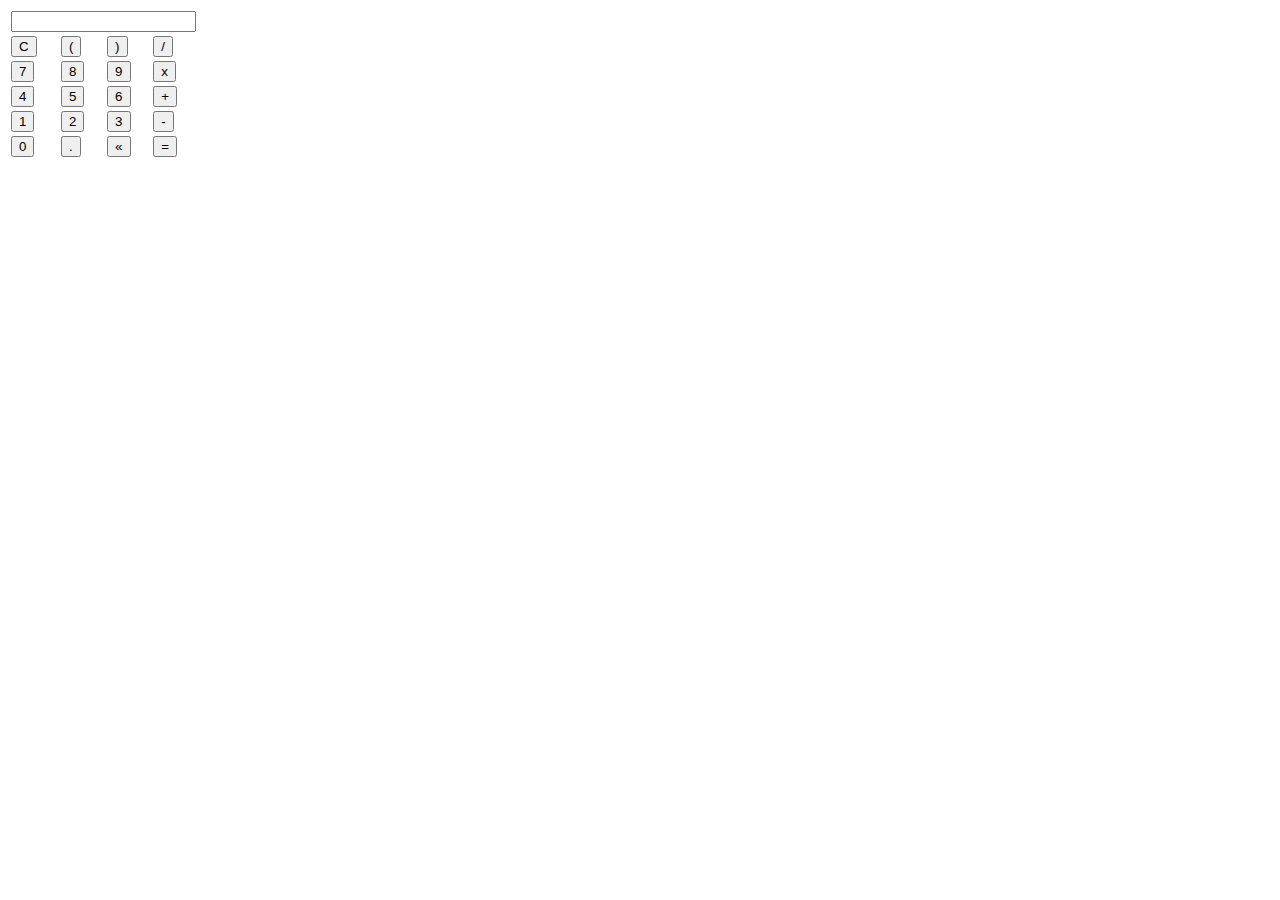
==== Calculadora/Calculadora.html @ 4cabbce3 "Tarefas." ====
<!DOCTYPE html>
<html lang="pt-BR">

<head>
    <meta charset="UTF-8">
    <meta name="viewport" content="width=device-width, initial-scale=1.0">
    <title>CALCULADORA</title>
    <link rel="stylesheet" href="./Calculadora/Calculadora.css">
</head>

<body>

    <section class="calculadora">
        <table class="calculadora">
            <tr>
                <td colspan="4"><input type="text" class="display"></td>
            </tr>
            
            <tr>
                <td><button class="btn btn-clear">C</button></td>
                <td><button class="btn btn-num">(</button></td>
                <td><button class="btn btn-num">)</button></td>
                <td><button class="btn btn-num">/</button></td>
            </tr>

            <tr>
                <td><button class="btn btn-num">7</button></td>
                <td><button class="btn btn-num">8</button></td>
                <td><button class="btn btn-num">9</button></td>
                <td><button class="btn btn-num">x</button></td>
            </tr>

            <tr>
                <td><button class="btn btn-num">4</button></td>
                <td><button class="btn btn-num">5</button></td>
                <td><button class="btn btn-num">6</button></td>
                <td><button class="btn btn-num">+</button></td>
            </tr>

            <tr>
                <td><button class="btn btn-num">1</button></td>
                <td><button class="btn btn-num">2</button></td>
                <td><button class="btn btn-num">3</button></td>
                <td><button class="btn btn-num">-</button></td>
            </tr>

            <tr>
                <td><button class="btn btn-num">0</button></td>
                <td><button class="btn btn-num">.</button></td>
                <td><button class="btn btn-del">&laquo;</button></td>
                <td><button class="btn btn-eq">=</button></td>
            </tr>
        </table>
    </section>


    <script src="./Calculadora/Calculadora.js"></script>
</body>

</html>
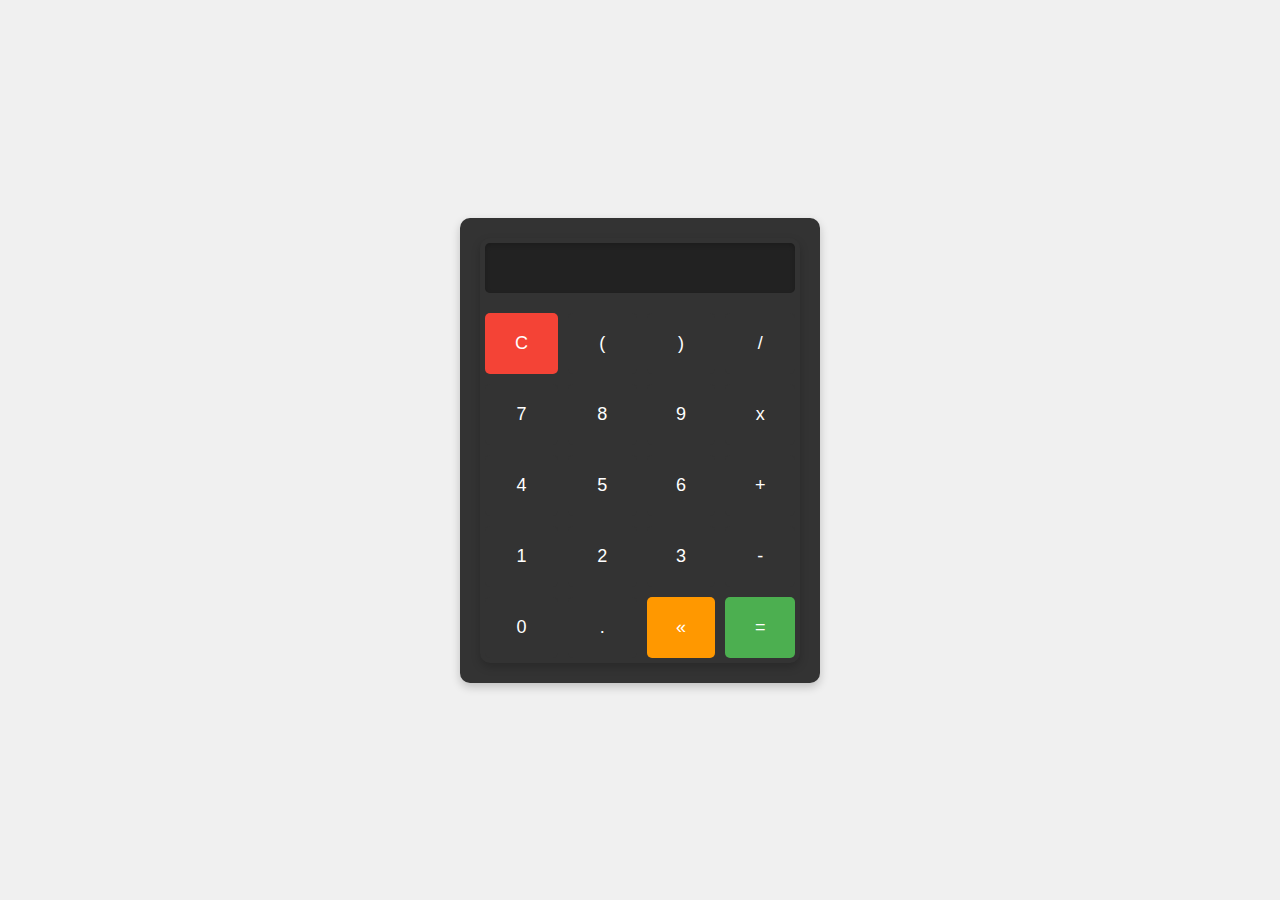
==== commit 529ddc0a: "Calculadora." ====
--- a/Calculadora/Calculadora.html
+++ b/Calculadora/Calculadora.html
@@ -5,7 +5,7 @@
     <meta charset="UTF-8">
     <meta name="viewport" content="width=device-width, initial-scale=1.0">
     <title>CALCULADORA</title>
-    <link rel="stylesheet" href="./Calculadora/Calculadora.css">
+    <link rel="stylesheet" href="Calculadora.css">
 </head>
 
 <body>
@@ -54,7 +54,7 @@
     </section>
 
 
-    <script src="./Calculadora/Calculadora.js"></script>
+    <script src="Calculadora.js"></script>
 </body>
 
 </html>--- a/Calculadora/Calculadora.css
+++ b/Calculadora/Calculadora.css
@@ -0,0 +1,106 @@
+/* Estilos gerais */
+body {
+    font-family: Arial, sans-serif;
+    background-color: #f0f0f0;
+    display: flex;
+    justify-content: center;
+    align-items: center;
+    height: 100vh;
+    margin: 0;
+}
+
+.calculadora {
+    width: 320px;
+    background-color: #333;
+    padding: 20px;
+    border-radius: 10px;
+    box-shadow: 0 4px 10px rgba(0, 0, 0, 0.2);
+}
+
+table {
+    width: 100%;
+    border-collapse: collapse;
+}
+
+td {
+    padding: 5px;
+}
+
+.display {
+    width: 100%;
+    padding: 15px;
+    font-size: 24px;
+    text-align: right;
+    border: none;
+    background-color: #222;
+    color: #fff;
+    border-radius: 5px;
+    box-sizing: border-box;
+    /* Alinhamento do display */
+    margin-bottom: 10px;
+    height: 50px;
+    box-shadow: inset 0 2px 5px rgba(0, 0, 0, 0.2);
+}
+
+button {
+    width: 100%;
+    padding: 20px;
+    font-size: 18px;
+    background-color: #444;
+    color: #fff;
+    border: none;
+    border-radius: 5px;
+    cursor: pointer;
+    transition: background-color 0.3s ease;
+}
+
+button:hover {
+    background-color: #555;
+}
+
+/* Cores específicas para botões */
+.btn-clear {
+    background-color: #f44336; /* Vermelho */
+}
+
+.btn-clear:hover {
+    background-color: #d32f2f;
+}
+
+.btn-del {
+    background-color: #ff9800; /* Laranja */
+}
+
+.btn-del:hover {
+    background-color: #e68900;
+}
+
+.btn-eq {
+    background-color: #4caf50; /* Verde */
+}
+
+.btn-eq:hover {
+    background-color: #43a047;
+}
+
+/* Estilos para os números e operadores */
+.btn-num {
+    background-color: #333;
+}
+
+.btn-num:hover {
+    background-color: #444;
+}
+
+/* Responsividade */
+@media (max-width: 400px) {
+    .calculadora {
+        width: 100%;
+        margin: 10px;
+    }
+
+    button {
+        padding: 15px;
+        font-size: 16px;
+    }
+}
